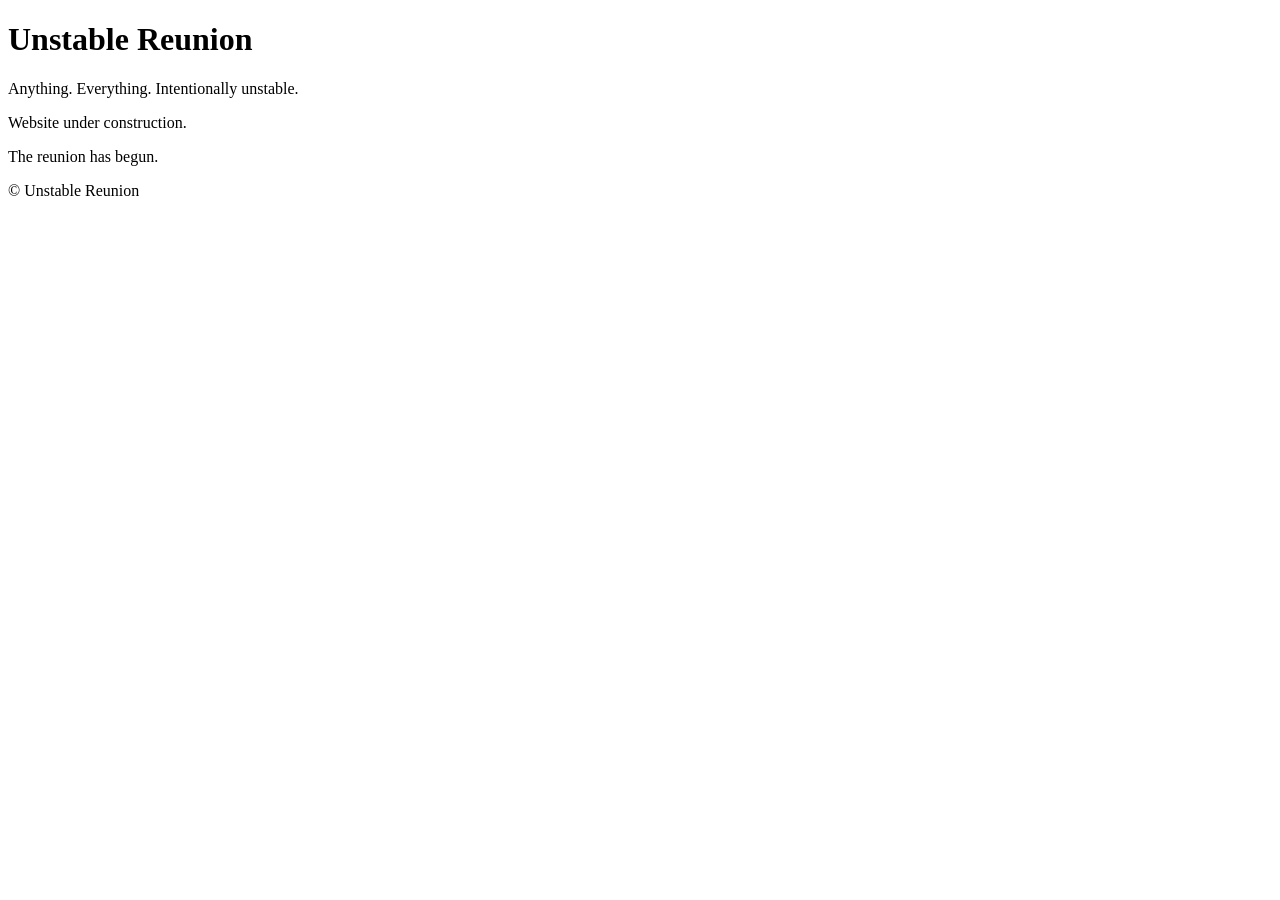
==== index.html @ 938dbe5d "add init file for test testing if url works" ====
<!DOCTYPE html>
<html lang="en">
<head>
    <meta charset="UTF-8">
    <meta name="viewport" content="width=device-width, initial-scale=1.0">
    <meta name="description" content="Unstable Reunion — anything, everything, intentionally unstable.">
    <title>Unstable Reunion</title>
</head>
<body>
    <header>
        <h1>Unstable Reunion</h1>
        <p>Anything. Everything. Intentionally unstable.</p>
    </header>

    <main>
        <p>Website under construction.</p>
        <p>The reunion has begun.</p>
    </main>

    <footer>
        <p>© Unstable Reunion</p>
    </footer>
</body>
</html>
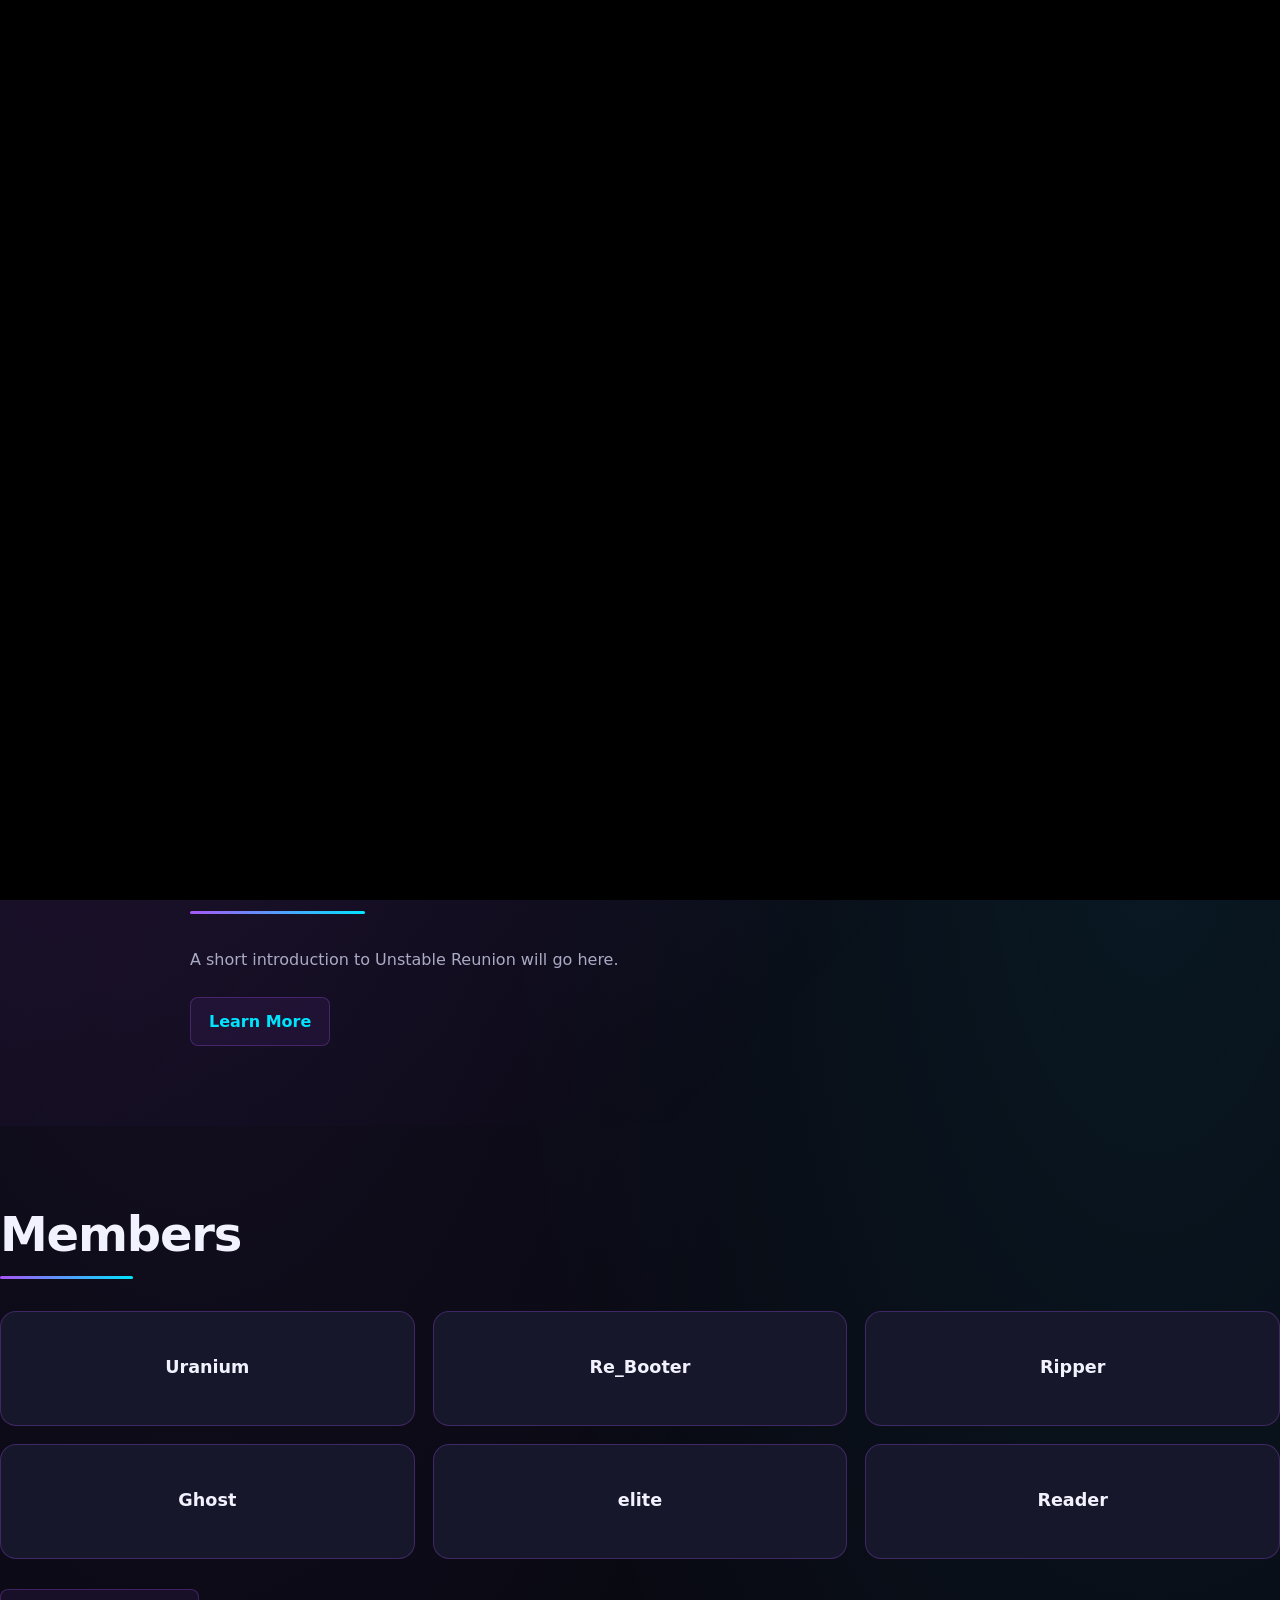
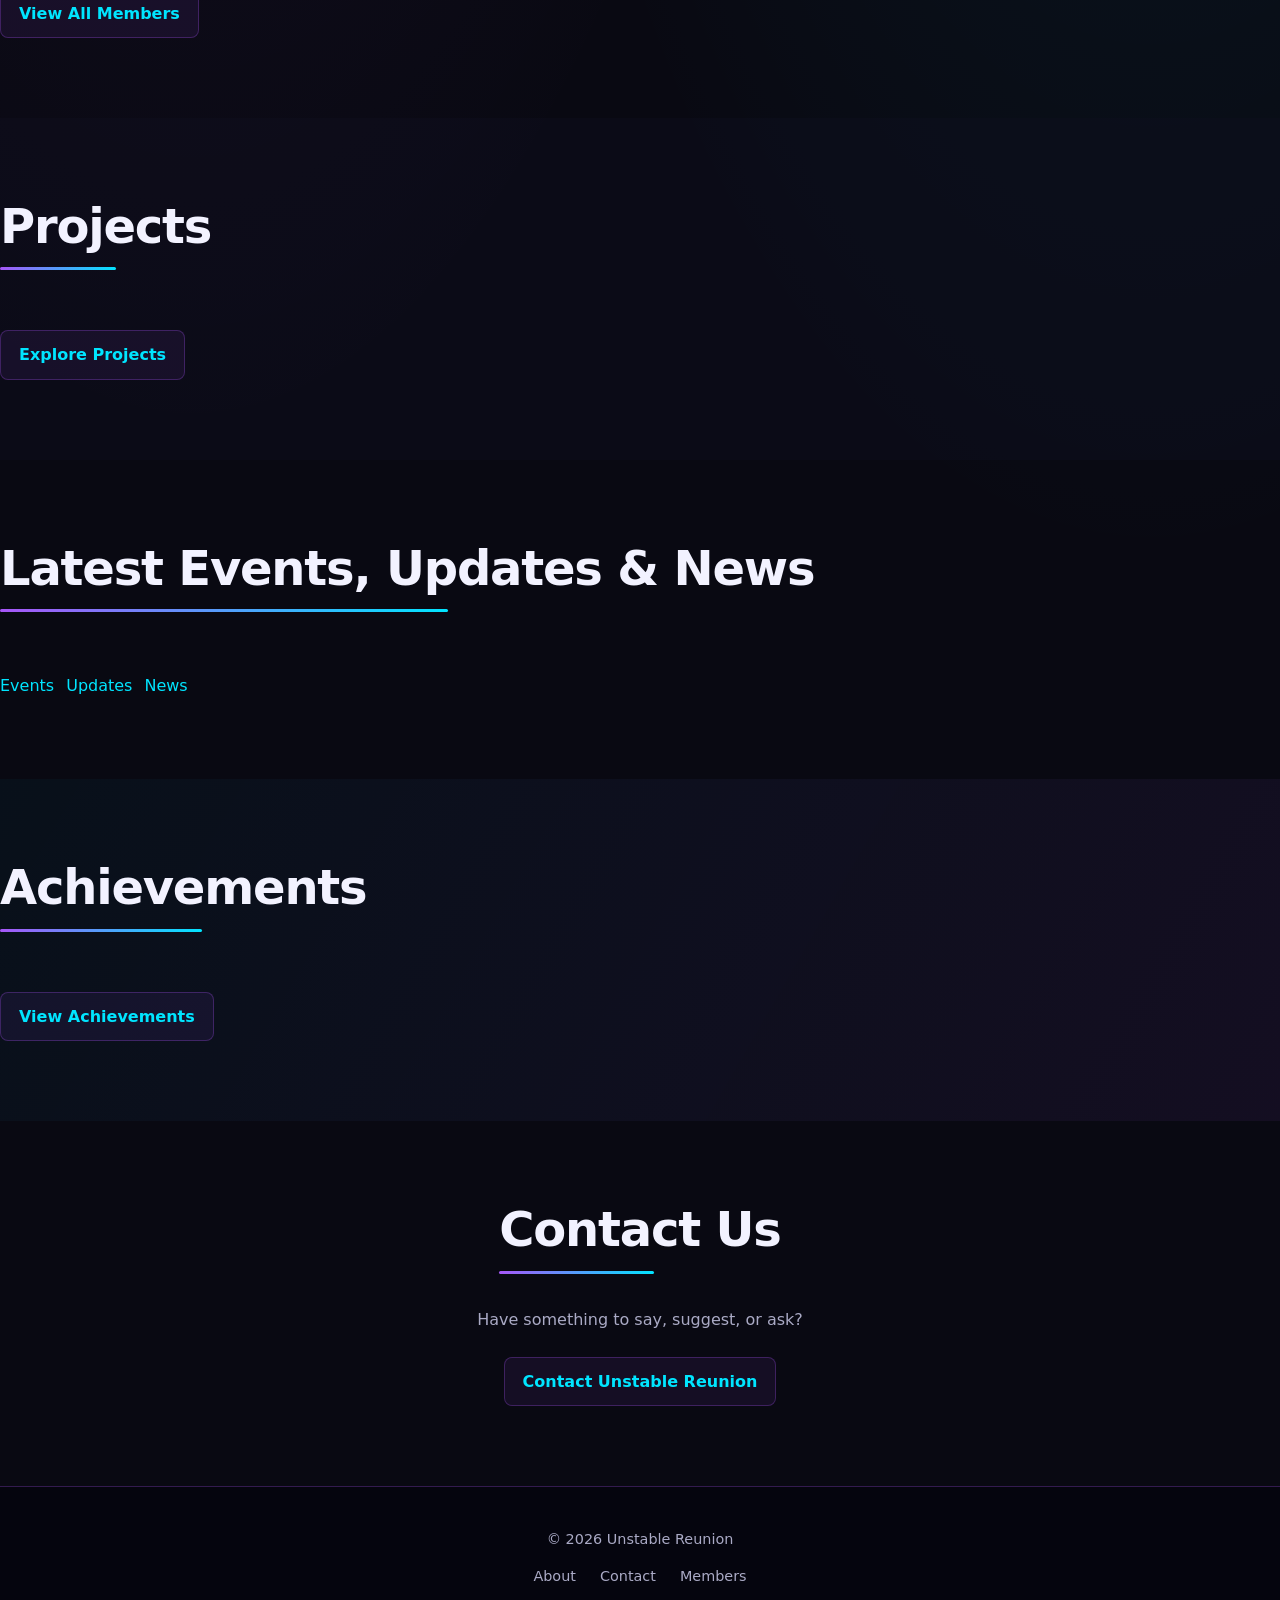
==== commit a03d01d4: "stablizing, but reread the union name. never look at bugs directly, they may emmit radiation and har" ====
--- a/index.html
+++ b/index.html
@@ -3,22 +3,144 @@
 <head>
     <meta charset="UTF-8">
     <meta name="viewport" content="width=device-width, initial-scale=1.0">
-    <meta name="description" content="Unstable Reunion — anything, everything, intentionally unstable.">
+
     <title>Unstable Reunion</title>
+
+    <link rel="stylesheet" href="/assets/css/loader.css">
+    <script src="/assets/js/loader.js" defer></script>
+
+    <link rel="stylesheet" href="/assets/css/global.css">
+    <link rel="stylesheet" href="/assets/css/home.css">
+    <link rel="stylesheet" href="/assets/css/radiation.css">
+    
 </head>
+
 <body>
-    <header>
-        <h1>Unstable Reunion</h1>
-        <p>Anything. Everything. Intentionally unstable.</p>
+
+    <header id="site-header">
+        <nav id="main-navigation">
+            <a href="/" class="site-logo">Unstable Reunion</a>
+
+            <ul class="nav-links">
+                <li><a href="/">Home</a></li>
+                <li><a href="/members/">Members</a></li>
+                <li><a href="/projects/">Projects</a></li>
+                <li><a href="/events/">Events</a></li>
+                <li><a href="/updates/">Updates</a></li>
+                <li><a href="/news/">News</a></li>
+                <li><a href="/contact/">Contact Us</a></li>
+                <li><a href="/about/">About Us</a></li>
+                <li><a href="/achievements/">Achievements</a></li>
+            </ul>
+        </nav>
     </header>
 
+
     <main>
-        <p>Website under construction.</p>
-        <p>The reunion has begun.</p>
+
+        <section id="hero">
+            <div class="hero-content">
+                <h1>Unstable Reunion</h1>
+                <p>Where stability was never part of the plan.</p>
+            </div>
+        </section>
+
+
+        <section id="about-preview">
+            <h2>Who We Are</h2>
+
+            <p>
+                A short introduction to Unstable Reunion will go here.
+            </p>
+
+            <a href="/about/">Learn More</a>
+        </section>
+
+
+        <section id="members-preview">
+            <h2>Members</h2>
+
+            <div class="members-grid">
+                <a href="/members/Uranium/">Uranium</a>
+                <a href="/members/Re_Booter/">Re_Booter</a>
+                <a href="/members/Ripper/">Ripper</a>
+                <a href="/members/Ghost/">Ghost</a>
+                <a href="/members/elite/">elite</a>
+                <a href="/members/Reader/">Reader</a>
+            </div>
+
+            <a href="/members/">View All Members</a>
+        </section>
+
+
+        <section id="projects-preview">
+            <h2>Projects</h2>
+
+            <div class="projects-grid">
+                <!-- Featured projects will go here -->
+            </div>
+
+            <a href="/projects/">Explore Projects</a>
+        </section>
+
+
+        <section id="updates-preview">
+            <h2>Latest Events, Updates & News</h2>
+
+            <div class="updates-container">
+                <!-- Latest updates will go here -->
+            </div>
+
+            <div class="updates-links">
+                <a href="/events/">Events</a>
+                <a href="/updates/">Updates</a>
+                <a href="/news/">News</a>
+            </div>
+        </section>
+
+
+        <section id="achievements-preview">
+            <h2>Achievements</h2>
+
+            <div class="achievements-container">
+                <!-- Achievements will go here -->
+            </div>
+
+            <a href="/achievements/">View Achievements</a>
+        </section>
+
+
+        <section id="contact-preview">
+            <h2>Contact Us</h2>
+
+            <p>
+                Have something to say, suggest, or ask?
+            </p>
+
+            <a href="/contact/">Contact Unstable Reunion</a>
+
+            <!-- Comment system will eventually be integrated here -->
+        </section>
+
     </main>
 
-    <footer>
-        <p>© Unstable Reunion</p>
+
+    <footer id="site-footer">
+
+        <p>
+            &copy; 2026 Unstable Reunion
+        </p>
+
+        <nav>
+            <a href="/about/">About</a>
+            <a href="/contact/">Contact</a>
+            <a href="/members/">Members</a>
+        </nav>
+
     </footer>
+
+    <script src="/assets/js/radiation.js" defer></script>
+
+
 </body>
-</html>
+</html>
--- a/assets/css/loader.css
+++ b/assets/css/loader.css
@@ -0,0 +1,123 @@
+
+/* ==========================================
+   UNSTABLE REUNION — UNIVERSAL LOADER
+   File: assets/css/loader.css
+   ========================================== */
+
+   #ur-loader {
+    position: fixed;
+    inset: 0;
+    z-index: 999999;
+    display: grid;
+    place-items: center;
+    overflow: hidden;
+    background: #000;
+    opacity: 1;
+    visibility: visible;
+    isolation: isolate;
+    transition:
+        opacity 5000ms cubic-bezier(0.22, 1, 0.36, 1),
+        visibility 0s linear 5000ms;
+}
+
+/* Canvas draws the animated particle nucleus. */
+#ur-loader-canvas {
+    position: absolute;
+    inset: 0;
+    width: 100%;
+    height: 100%;
+    display: block;
+    pointer-events: none;
+}
+
+/* Expanding white shockwave. */
+#ur-loader-shockwave {
+    position: absolute;
+    left: 50%;
+    top: 50%;
+    width: 12px;
+    height: 12px;
+    border: 2px solid rgba(255, 255, 255, 0.98);
+    border-radius: 50%;
+    opacity: 0;
+    transform: translate(-50%, -50%) scale(0.1);
+    pointer-events: none;
+    will-change: transform, opacity;
+}
+
+/* White flash covers the screen after the shockwave. */
+#ur-loader-flash {
+    position: absolute;
+    inset: 0;
+    background: #fff;
+    opacity: 0;
+    pointer-events: none;
+}
+
+/* Loader is being dismissed. */
+#ur-loader.ur-loader--exit {
+    opacity: 0;
+    visibility: hidden;
+    pointer-events: none;
+}
+
+/* Explosion sequence, triggered by JavaScript. */
+#ur-loader.ur-loader--detonating #ur-loader-shockwave {
+    animation: ur-shockwave 850ms cubic-bezier(0.12, 0.65, 0.2, 1) forwards;
+}
+
+#ur-loader.ur-loader--detonating #ur-loader-flash {
+    animation: ur-whiteout 1000ms ease-out forwards;
+}
+
+/* Avoid accidental scrolling while the loader is visible. */
+html.ur-loader-active,
+html.ur-loader-active body {
+    overflow: hidden;
+}
+
+/* Shockwave grows beyond the screen's edges. */
+@keyframes ur-shockwave {
+    0% {
+        opacity: 0;
+        transform: translate(-50%, -50%) scale(0.1);
+    }
+
+    12% {
+        opacity: 1;
+    }
+
+    70% {
+        opacity: 0.9;
+    }
+
+    100% {
+        opacity: 0;
+        transform: translate(-50%, -50%) scale(180);
+    }
+}
+
+/* A bright flash, then a white veil that fades away. */
+@keyframes ur-whiteout {
+    0% {
+        opacity: 0;
+    }
+
+    18% {
+        opacity: 1;
+    }
+
+    100% {
+        opacity: 1;
+    }
+}
+
+/* Respect visitors who request reduced motion. */
+@media (prefers-reduced-motion: reduce) {
+    #ur-loader,
+    #ur-loader-shockwave,
+    #ur-loader-flash {
+        transition: none;
+        animation-duration: 1ms !important;
+    }
+}
--- a/assets/css/global.css
+++ b/assets/css/global.css
@@ -0,0 +1,443 @@
+
+/* ==========================================
+   UNSTABLE REUNION — GLOBAL DESIGN SYSTEM
+   Version: 1.0
+   ========================================== */
+
+
+/* 1. DESIGN TOKENS */
+
+:root {
+    color-scheme: dark;
+
+    --color-bg: #090912;
+    --color-bg-secondary: #101020;
+    --color-surface: #17172b;
+    --color-surface-hover: #22223b;
+
+    --color-text: #f2f2ff;
+    --color-text-muted: #aaaac5;
+
+    --color-primary: #a855f7;
+    --color-secondary: #00e5ff;
+    --color-accent: #ff3cac;
+
+    --color-border: rgba(168, 85, 247, 0.28);
+
+    --gradient-main:
+        linear-gradient(135deg, #a855f7, #00e5ff);
+
+    --gradient-chaos:
+        linear-gradient(120deg, #ff3cac, #784ba0, #2b86c5);
+
+    --shadow-glow:
+        0 0 24px rgba(168, 85, 247, 0.18);
+
+    --font-main:
+        system-ui, -apple-system, BlinkMacSystemFont,
+        "Segoe UI", sans-serif;
+
+    --font-heading:
+        system-ui, -apple-system, BlinkMacSystemFont,
+        "Segoe UI", sans-serif;
+
+    --content-width: 1200px;
+
+    --radius-small: 8px;
+    --radius-medium: 16px;
+    --radius-large: 24px;
+
+    --transition-fast: 180ms ease;
+    --transition-normal: 300ms ease;
+}
+
+
+/* 2. RESET */
+
+*,
+*::before,
+*::after {
+    box-sizing: border-box;
+}
+
+html {
+    scroll-behavior: smooth;
+    scroll-padding-top: 90px;
+}
+
+body {
+    margin: 0;
+    min-width: 320px;
+
+    background:
+        radial-gradient(
+            ellipse at 15% 0%,
+            rgba(168, 85, 247, 0.10),
+            transparent 45%
+        ),
+        radial-gradient(
+            ellipse at 90% 25%,
+            rgba(0, 229, 255, 0.07),
+            transparent 40%
+        ),
+        var(--color-bg);
+
+    color: var(--color-text);
+    font-family: var(--font-main);
+    line-height: 1.7;
+    overflow-wrap: break-word;
+}
+
+
+/* 3. TYPOGRAPHY */
+
+h1,
+h2,
+h3,
+h4,
+h5,
+h6 {
+    margin-top: 0;
+    color: var(--color-text);
+    font-family: var(--font-heading);
+    line-height: 1.2;
+    text-wrap: balance;
+}
+
+h1 {
+    font-size: clamp(2.5rem, 7vw, 5.5rem);
+    letter-spacing: -0.045em;
+}
+
+h2 {
+    font-size: clamp(1.8rem, 4vw, 3rem);
+    letter-spacing: -0.025em;
+}
+
+h3 {
+    font-size: 1.35rem;
+}
+
+p {
+    margin-top: 0;
+}
+
+p,
+li {
+    color: var(--color-text-muted);
+}
+
+strong {
+    color: var(--color-text);
+}
+
+
+/* 4. LINKS */
+
+a {
+    color: var(--color-secondary);
+    text-decoration: none;
+    transition:
+        color var(--transition-fast),
+        opacity var(--transition-fast);
+}
+
+a:hover {
+    color: var(--color-accent);
+}
+
+a:focus-visible,
+button:focus-visible,
+input:focus-visible,
+textarea:focus-visible {
+    outline: 2px solid var(--color-secondary);
+    outline-offset: 4px;
+}
+
+
+/* 5. MEDIA */
+
+img,
+video,
+svg {
+    max-width: 100%;
+}
+
+img,
+video {
+    height: auto;
+}
+
+iframe {
+    max-width: 100%;
+}
+
+
+/* 6. SHARED LAYOUT */
+
+.container {
+    width: min(
+        calc(100% - 40px),
+        var(--content-width)
+    );
+
+    margin-inline: auto;
+}
+
+section {
+    position: relative;
+    padding: 80px 0;
+}
+
+section > h2,
+section > .section-heading {
+    margin-bottom: 32px;
+}
+
+.section-heading {
+    text-align: center;
+}
+
+.section-description {
+    max-width: 700px;
+    margin: 0 auto 32px;
+    text-align: center;
+}
+
+
+/* 7. GLOBAL HEADER AND NAVIGATION */
+
+#site-header {
+    position: sticky;
+    top: 0;
+    z-index: 1000;
+
+    background: rgba(9, 9, 18, 0.86);
+    border-bottom: 1px solid var(--color-border);
+
+    backdrop-filter: blur(16px);
+    -webkit-backdrop-filter: blur(16px);
+}
+
+#main-navigation {
+    width: min(
+        calc(100% - 40px),
+        1440px
+    );
+
+    min-height: 76px;
+    margin-inline: auto;
+    padding: 16px 0;
+
+    display: flex;
+    align-items: center;
+    justify-content: space-between;
+    gap: 24px;
+}
+
+.site-logo {
+    flex-shrink: 0;
+
+    color: var(--color-text);
+    font-size: 1.2rem;
+    font-weight: 900;
+    letter-spacing: -0.04em;
+}
+
+.site-logo:hover {
+    color: var(--color-secondary);
+}
+
+.nav-links {
+    display: flex;
+    align-items: center;
+    justify-content: flex-end;
+    flex-wrap: wrap;
+    gap: 8px 18px;
+
+    margin: 0;
+    padding: 0;
+    list-style: none;
+}
+
+.nav-links a {
+    display: inline-block;
+    padding: 6px 0;
+
+    color: var(--color-text-muted);
+    font-size: 0.9rem;
+    font-weight: 600;
+}
+
+.nav-links a:hover,
+.nav-links a[aria-current="page"] {
+    color: var(--color-secondary);
+}
+
+
+/* 8. SHARED BUTTONS */
+
+.button,
+button {
+    display: inline-flex;
+    align-items: center;
+    justify-content: center;
+    gap: 8px;
+
+    padding: 12px 22px;
+    border: 1px solid transparent;
+    border-radius: var(--radius-small);
+
+    background: var(--gradient-main);
+    color: #090912;
+
+    font: inherit;
+    font-weight: 800;
+    text-align: center;
+    cursor: pointer;
+
+    transition:
+        transform var(--transition-fast),
+        box-shadow var(--transition-fast),
+        filter var(--transition-fast);
+}
+
+.button:hover,
+button:hover {
+    color: #090912;
+    transform: translateY(-2px);
+    box-shadow: var(--shadow-glow);
+    filter: brightness(1.12);
+}
+
+.button-secondary {
+    border-color: var(--color-border);
+    background: var(--color-surface);
+    color: var(--color-text);
+}
+
+.button-secondary:hover {
+    color: var(--color-secondary);
+}
+
+
+/* 9. SHARED CARDS */
+
+.card {
+    padding: 24px;
+
+    border: 1px solid var(--color-border);
+    border-radius: var(--radius-medium);
+
+    background: var(--color-surface);
+
+    transition:
+        transform var(--transition-normal),
+        border-color var(--transition-normal),
+        box-shadow var(--transition-normal);
+}
+
+.card:hover {
+    transform: translateY(-5px);
+    border-color: var(--color-secondary);
+    box-shadow: var(--shadow-glow);
+}
+
+
+/* 10. GLOBAL FOOTER */
+
+#site-footer {
+    padding: 40px 20px;
+
+    border-top: 1px solid var(--color-border);
+    background: rgba(5, 5, 12, 0.75);
+
+    text-align: center;
+}
+
+#site-footer p {
+    margin-bottom: 12px;
+    font-size: 0.9rem;
+}
+
+#site-footer nav {
+    display: flex;
+    flex-wrap: wrap;
+    justify-content: center;
+    gap: 12px 24px;
+}
+
+#site-footer nav a {
+    color: var(--color-text-muted);
+    font-size: 0.9rem;
+}
+
+#site-footer nav a:hover {
+    color: var(--color-secondary);
+}
+
+
+/* 11. SELECTION AND SCROLLBAR */
+
+::selection {
+    background: var(--color-primary);
+    color: white;
+}
+
+:focus-visible {
+    scroll-margin-block: 100px;
+}
+
+
+/* 12. REDUCED MOTION ACCESSIBILITY */
+
+@media (prefers-reduced-motion: reduce) {
+    *,
+    *::before,
+    *::after {
+        scroll-behavior: auto !important;
+        animation-duration: 0.01ms !important;
+        animation-iteration-count: 1 !important;
+        transition-duration: 0.01ms !important;
+    }
+}
+
+
+/* 13. RESPONSIVE FOUNDATION */
+
+@media (max-width: 900px) {
+    #main-navigation {
+        align-items: flex-start;
+        flex-direction: column;
+        gap: 12px;
+    }
+
+    .nav-links {
+        justify-content: flex-start;
+    }
+}
+
+@media (max-width: 600px) {
+    section {
+        padding: 56px 0;
+    }
+
+    .container {
+        width: min(
+            calc(100% - 28px),
+            var(--content-width)
+        );
+    }
+
+    #main-navigation {
+        width: calc(100% - 28px);
+    }
+
+    .nav-links {
+        gap: 4px 14px;
+    }
+
+    .nav-links a {
+        font-size: 0.82rem;
+    }
+}
--- a/assets/css/home.css
+++ b/assets/css/home.css
@@ -0,0 +1,439 @@
+
+/* ==========================================
+   UNSTABLE REUNION — HOMEPAGE
+   Flashy • Futuristic • Unpredictable
+   ========================================== */
+
+
+/* 1. HERO SECTION */
+
+#hero {
+    position: relative;
+    isolation: isolate;
+    min-height: 76vh;
+    min-height: 76svh;
+    padding: 100px 24px;
+
+    display: grid;
+    place-items: center;
+    overflow: hidden;
+    text-align: center;
+}
+
+#hero::before,
+#hero::after {
+    content: "";
+    position: absolute;
+    z-index: -1;
+    pointer-events: none;
+    border-radius: 50%;
+    filter: blur(2px);
+}
+
+#hero::before {
+    width: min(70vw, 650px);
+    aspect-ratio: 1;
+    top: -35%;
+    left: -15%;
+
+    background: radial-gradient(
+        circle,
+        rgba(168, 85, 247, 0.22),
+        transparent 70%
+    );
+
+    animation: hero-drift 12s ease-in-out infinite alternate;
+}
+
+#hero::after {
+    width: min(65vw, 600px);
+    aspect-ratio: 1;
+    right: -15%;
+    bottom: -40%;
+
+    background: radial-gradient(
+        circle,
+        rgba(0, 229, 255, 0.17),
+        transparent 70%
+    );
+
+    animation: hero-drift 10s ease-in-out infinite alternate-reverse;
+}
+
+.hero-content {
+    width: min(100%, 900px);
+}
+
+.hero-content h1 {
+    margin-bottom: 24px;
+
+    background: var(--gradient-main);
+    background-clip: text;
+    -webkit-background-clip: text;
+    color: transparent;
+
+    font-weight: 950;
+    line-height: 1.05;
+
+    animation: hero-entrance 900ms ease both;
+}
+
+.hero-content p {
+    max-width: 650px;
+    margin: 0 auto;
+
+    color: var(--color-text-muted);
+    font-size: clamp(1rem, 2.5vw, 1.35rem);
+
+    animation: hero-entrance 900ms 150ms ease both;
+}
+
+
+/* 2. SECTION HEADINGS */
+
+#about-preview > h2,
+#members-preview > h2,
+#projects-preview > h2,
+#updates-preview > h2,
+#achievements-preview > h2,
+#contact-preview > h2 {
+    position: relative;
+    width: fit-content;
+    max-width: 100%;
+    margin-bottom: 32px;
+}
+
+#about-preview > h2::after,
+#members-preview > h2::after,
+#projects-preview > h2::after,
+#updates-preview > h2::after,
+#achievements-preview > h2::after,
+#contact-preview > h2::after {
+    content: "";
+    display: block;
+
+    width: 55%;
+    height: 3px;
+    margin-top: 12px;
+
+    border-radius: 10px;
+    background: var(--gradient-main);
+}
+
+
+/* 3. ABOUT PREVIEW */
+
+#about-preview {
+    padding-inline: max(20px, calc((100% - 900px) / 2));
+    background: linear-gradient(
+        135deg,
+        rgba(168, 85, 247, 0.06),
+        transparent 65%
+    );
+}
+
+#about-preview p {
+    max-width: 750px;
+    margin-bottom: 24px;
+}
+
+
+/* 4. MEMBER CARDS */
+
+.members-grid {
+    display: grid;
+    grid-template-columns: repeat(3, minmax(0, 1fr));
+    gap: 18px;
+    margin-bottom: 30px;
+}
+
+.members-grid a {
+    position: relative;
+    isolation: isolate;
+    min-height: 115px;
+    padding: 24px;
+
+    display: flex;
+    align-items: center;
+    justify-content: center;
+
+    overflow: hidden;
+    border: 1px solid var(--color-border);
+    border-radius: var(--radius-medium);
+
+    background: var(--color-surface);
+    color: var(--color-text);
+
+    font-size: 1.1rem;
+    font-weight: 800;
+    text-align: center;
+
+    transition:
+        transform var(--transition-normal),
+        border-color var(--transition-normal),
+        box-shadow var(--transition-normal);
+}
+
+.members-grid a::before {
+    content: "";
+    position: absolute;
+    z-index: -1;
+    inset: 0;
+
+    background: var(--gradient-main);
+    opacity: 0;
+
+    transition: opacity var(--transition-normal);
+}
+
+.members-grid a:hover {
+    transform: translateY(-6px);
+    border-color: var(--color-secondary);
+    box-shadow: var(--shadow-glow);
+}
+
+.members-grid a:hover::before {
+    opacity: 0.12;
+}
+
+
+/* 5. PROJECTS */
+
+#projects-preview {
+    background: rgba(16, 16, 32, 0.45);
+}
+
+.projects-grid {
+    display: grid;
+    grid-template-columns: repeat(3, minmax(0, 1fr));
+    gap: 20px;
+    margin-bottom: 28px;
+}
+
+.projects-grid:empty {
+    display: block;
+    min-height: 100px;
+    padding: 24px;
+
+    border: 1px dashed var(--color-border);
+    border-radius: var(--radius-medium);
+}
+
+.projects-grid:empty::before {
+    content: "Featured projects will appear here.";
+    color: var(--color-text-muted);
+}
+
+
+/* 6. UPDATES, NEWS AND EVENTS */
+
+.updates-container,
+.achievements-container {
+    display: grid;
+    grid-template-columns: repeat(2, minmax(0, 1fr));
+    gap: 18px;
+    margin-bottom: 28px;
+}
+
+.updates-links {
+    display: flex;
+    flex-wrap: wrap;
+    gap: 12px;
+}
+
+
+/* 7. ACHIEVEMENTS */
+
+#achievements-preview {
+    background: linear-gradient(
+        120deg,
+        rgba(0, 229, 255, 0.035),
+        rgba(168, 85, 247, 0.07)
+    );
+}
+
+
+/* 8. CONTACT PREVIEW */
+
+#contact-preview {
+    text-align: center;
+}
+
+#contact-preview > h2 {
+    margin-inline: auto;
+}
+
+#contact-preview > p {
+    max-width: 600px;
+    margin: 0 auto 24px;
+}
+
+
+/* 9. SHARED HOMEPAGE LINKS */
+
+#about-preview > a,
+#members-preview > a,
+#projects-preview > a,
+#achievements-preview > a,
+#contact-preview > a {
+    display: inline-flex;
+    align-items: center;
+    justify-content: center;
+
+    min-height: 44px;
+    padding: 10px 18px;
+
+    border: 1px solid var(--color-border);
+    border-radius: var(--radius-small);
+
+    background: rgba(168, 85, 247, 0.08);
+    font-weight: 700;
+
+    transition:
+        background var(--transition-fast),
+        border-color var(--transition-fast),
+        transform var(--transition-fast);
+}
+
+#about-preview > a:hover,
+#members-preview > a:hover,
+#projects-preview > a:hover,
+#achievements-preview > a:hover,
+#contact-preview > a:hover {
+    transform: translateY(-2px);
+    border-color: var(--color-secondary);
+    background: rgba(0, 229, 255, 0.1);
+}
+
+
+/* 10. ANIMATIONS */
+
+@keyframes hero-entrance {
+    from {
+        opacity: 0;
+        transform: translateY(22px);
+    }
+
+    to {
+        opacity: 1;
+        transform: translateY(0);
+    }
+}
+
+@keyframes hero-drift {
+    from {
+        transform: translate3d(-12px, -8px, 0) scale(0.95);
+    }
+
+    to {
+        transform: translate3d(28px, 24px, 0) scale(1.08);
+    }
+}
+
+
+/* 11. RESPONSIVE LAYOUT */
+
+@media (max-width: 800px) {
+    #hero {
+        min-height: 60vh;
+        min-height: 60svh;
+        padding-block: 80px;
+    }
+
+    .members-grid {
+        grid-template-columns: repeat(2, minmax(0, 1fr));
+    }
+
+    .projects-grid {
+        grid-template-columns: repeat(2, minmax(0, 1fr));
+    }
+}
+
+@media (max-width: 520px) {
+    #hero {
+        min-height: 52vh;
+        min-height: 52svh;
+        padding-inline: 16px;
+    }
+
+    .members-grid,
+    .projects-grid,
+    .updates-container,
+    .achievements-container {
+        grid-template-columns: minmax(0, 1fr);
+    }
+
+    .members-grid a {
+        min-height: 85px;
+    }
+}
+
+
+/* 12. ACCESSIBILITY */
+
+@media (prefers-reduced-motion: reduce) {
+    #hero::before,
+    #hero::after,
+    .hero-content h1,
+    .hero-content p {
+        animation: gradient-chaos 4s ease-in-out infinite alternate;
+        background-size: 200% 200%;
+    }
+}
+
+
+/* VISIBLE CHAOS MODE */
+
+#hero {
+    position: relative;
+}
+
+#hero .hero-content {
+    position: relative;
+}
+
+#hero .hero-content h1 {
+    background-image: linear-gradient(
+        90deg,
+        #a855f7,
+        #00e5ff,
+        #ff3cac,
+        #a855f7,
+        #00e5ff
+    );
+    background-size: 300% 100%;
+    background-clip: text;
+    -webkit-background-clip: text;
+    color: transparent;
+    animation: gradient-chaos 5s linear infinite;
+}
+
+#hero .hero-content {
+    animation: hero-float 4s ease-in-out infinite;
+}
+
+@keyframes gradient-chaos {
+    0% {
+        background-position: 0% 50%;
+    }
+    100% {
+        background-position: 100% 50%;
+    }
+}
+
+@keyframes hero-float {
+    0%, 100% {
+        transform: translateY(0);
+    }
+    50% {
+        transform: translateY(-10px);
+    }
+}
+
+#hero::before {
+    animation-duration: 4s;
+}
+
+#hero::after {
+    animation-duration: 5s;
+}
--- a/assets/css/radiation.css
+++ b/assets/css/radiation.css
@@ -0,0 +1,21 @@
+
+/* ==========================================
+   UNSTABLE REUNION — RADIATION LAYER
+   ========================================== */
+
+   #radiation-canvas {
+    position: fixed;
+    inset: 0;
+
+    display: block;
+    width: 100%;
+    height: 100%;
+
+    pointer-events: none;
+    z-index: 0;
+}
+
+/*
+   Keep page content above the canvas.
+   The canvas itself never captures clicks.
+*/
